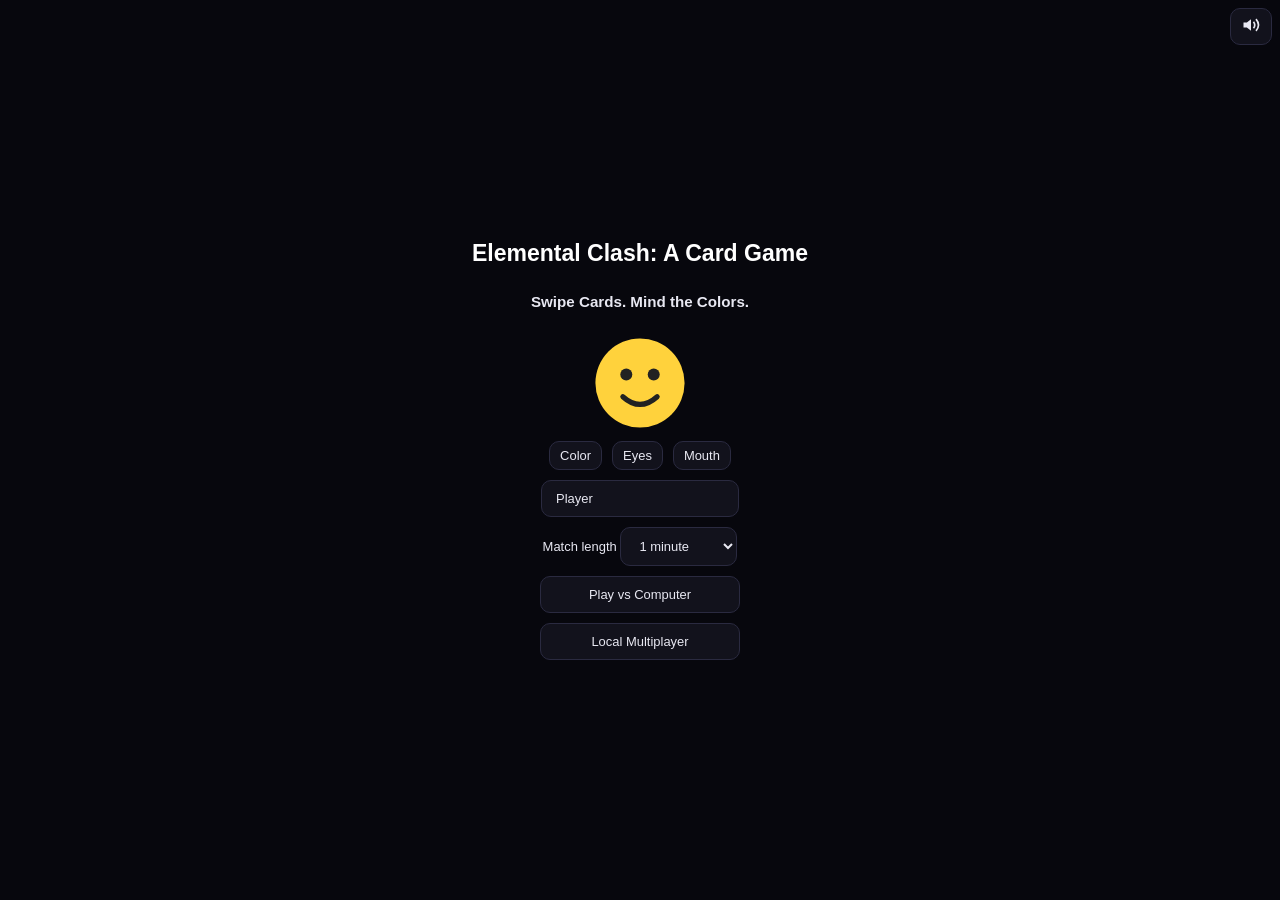
==== index.html @ 26fa92df "Initial Commit  Changes to be committed: 	new file:   FLOWCHART.md 	new file:   README.md 	new file:" ====
<!doctype html>
<html lang="en"><head><meta charset="utf-8">
<meta name="viewport" content="width=device-width,initial-scale=1,viewport-fit=cover">
<title>Elemental Clash</title><link rel="stylesheet" href="style.css"></head>
<body>
<button id="btn_audio" class="small" aria-label="Audio settings">
<svg viewBox="0 0 24 24" width="20" height="20"><path d="M3 9v6h4l5 4V5L7 9z" fill="#e8e8f2"/><path d="M15 8q3 4 0 8M18 5q6 7 0 14" stroke="#e8e8f2" fill="none" stroke-width="2"/></svg></button>
<div id="audio_panel" hidden>
<label>Master <input type="range" id="vol_master" min="0" max="1" step="0.05" value="0.8"></label>
<label>Music <input type="range" id="vol_music" min="0" max="1" step="0.05" value="0.5"></label>
<label>SFX <input type="range" id="vol_sfx" min="0" max="1" step="0.05" value="0.8"></label>
</div>

<main id="menu" class="screen on">
<h1>Elemental Clash: A Card Game</h1>
<h3>Swipe Cards. Mind the Colors.</h3>
<div id="icon_preview" class="face_wrap big_face"></div>
<div class="row">
<button class="small icon_btn" data-part="c">Color</button>
<button class="small icon_btn" data-part="e">Eyes</button>
<button class="small icon_btn" data-part="m">Mouth</button></div>
<input id="player_name" maxlength="12" value="Player" aria-label="Name">
<label>Match length
<select id="duration"><option value="30">30 seconds</option><option value="60" selected>1 minute</option><option value="180">3 minutes</option><option value="300">5 minutes</option></select></label>
<button id="btn_single">Play vs Computer</button>
<button id="btn_multi">Local Multiplayer</button>
</main>

<section id="mp" class="screen">
<h2>Local Multiplayer</h2>
<p>Everyone joins the same hotspot. No internet service is used to connect.</p>
<button id="btn_create_room">Create Room</button>
<button id="btn_join_room">Join Room</button>
<button class="back">Back</button>
</section>

<section id="join" class="screen">
<h2>Join Room</h2>
<p>1. Paste the host code. 2. Send the answer code back to the host.</p>
<textarea id="join_offer" placeholder="Host code"></textarea>
<button id="btn_make_answer">Make Answer Code</button>
<textarea id="join_answer" readonly placeholder="Answer code appears here"></textarea>
<p id="join_status"></p>
<button class="back">Back</button>
</section>

<section id="lobby" class="screen">
<h2>Lobby</h2>
<ul id="lobby_seats"></ul>
<div id="invite_box" hidden>
<button id="btn_invite">Invite Player</button>
<textarea id="invite_offer" readonly placeholder="Send this code to the joiner"></textarea>
<textarea id="invite_answer" placeholder="Paste the joiner answer code"></textarea>
<button id="btn_connect">Connect</button></div>
<p id="lobby_status"></p>
<button id="btn_ready">Ready</button>
<button id="btn_start" hidden>Start</button>
</section>

<section id="game" class="screen">
<div id="timer">0:00</div>
<div id="scores"></div>
<div id="pile_zone"><div id="pile"></div><div id="fx"></div>
<button id="btn_deck" class="card_back">Deck</button></div>
<div id="hand"></div>
</section>

<section id="results" class="screen">
<h2>Final Ranking</h2>
<ol id="rank_list"></ol>
<button id="btn_results_menu">Menu</button>
</section>

<script src="js/config.js"></script>
<script src="js/cards.js"></script>
<script src="js/scoring.js"></script>
<script src="js/icons.js"></script>
<script src="js/game.js"></script>
<script src="js/bots.js"></script>
<script src="js/audio.js"></script>
<script src="js/net.js"></script>
<script src="js/ui.js"></script>
<script src="js/host.js"></script>
<script src="js/client.js"></script>
<script src="js/main.js"></script>
</body></html>
---- style.css ----
:root{
--bg:#07070d;--panel:#12121c;--text_body:#e8e8f2;--text_header:#fff;--card_base:#0c0c14;--line:#2a2a40;--accent:#7df9ff;
--red_a:#ff2a3a;--red_b:#ff9a3c;--green_a:#19e65a;--green_b:#b6ff3c;--blue_a:#2a7bff;--blue_b:#35e0ff;--brown_a:#b5651d;--brown_b:#e8b27a;
--font_title:"Trebuchet MS",Verdana,sans-serif;--font_body:Arial,Helvetica,sans-serif;
--size_title:1.6rem;--size_body:.9rem;--radius:10px;--gap:10px;--card_w:64px;--card_h:92px}
*{box-sizing:border-box}
[hidden]{display:none!important}
html,body{margin:0;height:100%;background:var(--bg);color:var(--text_body);font-family:var(--font_body);font-size:var(--size_body)}
h1,h2,#timer,.num,.float{font-family:var(--font_title);color:var(--text_header)}
h1,h2{font-size:var(--size_title);margin:0}
.screen{display:none;min-height:100%;padding:16px;flex-direction:column;align-items:center;justify-content:center;gap:var(--gap)}
.screen.on{display:flex}
button,input,select,textarea{font:inherit;color:var(--text_body);background:var(--panel);border:1px solid var(--line);border-radius:var(--radius);padding:10px 14px}
button{cursor:pointer;min-width:200px}button:hover{border-color:var(--accent)}button:disabled{opacity:.4}
button.small{min-width:0;padding:6px 10px}
textarea{width:min(92vw,420px);height:90px;resize:none}
.row{display:flex;gap:var(--gap)}
#btn_audio{position:fixed;top:8px;right:8px;z-index:5}
#audio_panel{position:fixed;top:48px;right:8px;z-index:5;background:var(--panel);border:1px solid var(--line);border-radius:var(--radius);padding:var(--gap);display:flex;flex-direction:column;gap:6px}
.face{width:100%;height:100%}.face_wrap{width:40px;height:40px;display:inline-block}.big_face{width:96px;height:96px}
#lobby_seats,#rank_list{list-style:none;padding:0;margin:0;display:flex;flex-direction:column;gap:6px;width:min(92vw,420px)}
#lobby_seats li,#rank_list li{display:flex;align-items:center;gap:var(--gap);background:var(--panel);border-radius:var(--radius);padding:6px 10px}
.tag{margin-left:auto}.empty{opacity:.5}
.e0{--a:var(--red_a);--b:var(--red_b)}.e1{--a:var(--green_a);--b:var(--green_b)}
.e2{--a:var(--blue_a);--b:var(--blue_b)}.e3{--a:var(--brown_a);--b:var(--brown_b)}
.card{position:relative;flex:0 0 var(--card_w);height:var(--card_h);border-radius:var(--radius);background:var(--card_base);border:2px solid var(--a);
box-shadow:0 0 6px var(--a),0 0 14px var(--a),inset 0 0 8px var(--a);display:flex;align-items:center;justify-content:center;overflow:hidden;touch-action:pan-x;user-select:none;cursor:grab}
.card::before{content:"";position:absolute;inset:0;background:linear-gradient(145deg,var(--a),var(--b));opacity:.4}
.num{position:relative;font-size:2rem;font-weight:900;background:linear-gradient(115deg,var(--a),#fff,var(--b),var(--a));background-size:300% 100%;
-webkit-background-clip:text;background-clip:text;color:transparent;-webkit-text-fill-color:transparent;animation:texture 2.4s linear infinite}
@keyframes texture{to{background-position:300% 0}}
.card.big{width:96px;height:138px;flex:none;cursor:default}.big .num{font-size:3rem}
.card.drag{z-index:3;cursor:grabbing}.card.sent{opacity:.4}
.card_back{min-width:0;width:var(--card_w);height:var(--card_h);padding:0;border:2px dashed var(--accent)}
#game{justify-content:space-between;padding:8px}
#timer{font-size:var(--size_title)}
#scores{display:flex;gap:var(--gap);flex-wrap:wrap;justify-content:center}
.score{display:flex;align-items:center;gap:6px;background:var(--panel);border-radius:var(--radius);padding:4px 8px}
.score.me{border:1px solid var(--accent)}.score .face_wrap{width:28px;height:28px}
#pile_zone{position:relative;display:flex;align-items:center;gap:24px;min-height:150px}
#fx{position:absolute;inset:0;pointer-events:none}
.float{position:absolute;left:50%;top:30%;font-size:1.8rem;font-weight:900;color:var(--a);text-shadow:0 0 8px var(--a);animation:rise 1s ease-out forwards}
.dot{position:absolute;left:50%;top:50%;width:6px;height:6px;border-radius:50%;background:var(--b);animation:burst .7s ease-out forwards}
@keyframes rise{to{transform:translateY(-70px);opacity:0}}
@keyframes burst{to{transform:translate(var(--dx),var(--dy));opacity:0}}
#hand{display:flex;gap:6px;width:100%;height:190px;padding-top:90px;overflow-x:auto;overflow-y:hidden;align-items:flex-end;touch-action:pan-x}
.chip{border:1px solid var(--a);color:var(--a);border-radius:var(--radius);padding:2px 6px;margin-left:4px}
@media (prefers-reduced-motion:reduce){.num{animation:none}}
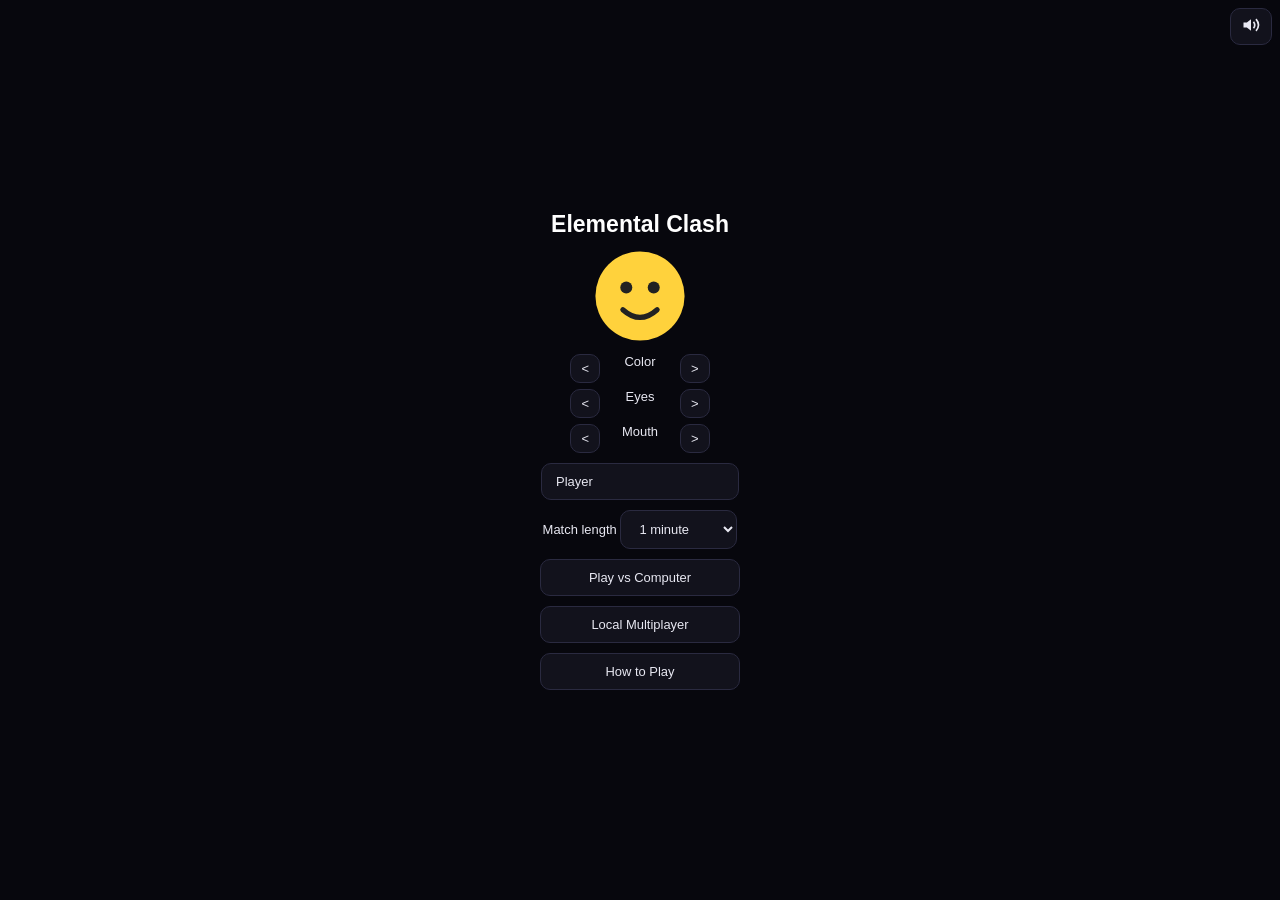
==== commit 427137cb: "Update 0.1.0 -Shortened Keys for Handshake System Protocol. -Added "How to Play". -Updated Hand Deck" ====
--- a/index.html
+++ b/index.html
@@ -3,74 +3,9 @@
 <meta name="viewport" content="width=device-width,initial-scale=1,viewport-fit=cover">
 <title>Elemental Clash</title><link rel="stylesheet" href="style.css"></head>
 <body>
-<button id="btn_audio" class="small" aria-label="Audio settings">
-<svg viewBox="0 0 24 24" width="20" height="20"><path d="M3 9v6h4l5 4V5L7 9z" fill="#e8e8f2"/><path d="M15 8q3 4 0 8M18 5q6 7 0 14" stroke="#e8e8f2" fill="none" stroke-width="2"/></svg></button>
-<div id="audio_panel" hidden>
-<label>Master <input type="range" id="vol_master" min="0" max="1" step="0.05" value="0.8"></label>
-<label>Music <input type="range" id="vol_music" min="0" max="1" step="0.05" value="0.5"></label>
-<label>SFX <input type="range" id="vol_sfx" min="0" max="1" step="0.05" value="0.8"></label>
-</div>
-
-<main id="menu" class="screen on">
-<h1>Elemental Clash: A Card Game</h1>
-<h3>Swipe Cards. Mind the Colors.</h3>
-<div id="icon_preview" class="face_wrap big_face"></div>
-<div class="row">
-<button class="small icon_btn" data-part="c">Color</button>
-<button class="small icon_btn" data-part="e">Eyes</button>
-<button class="small icon_btn" data-part="m">Mouth</button></div>
-<input id="player_name" maxlength="12" value="Player" aria-label="Name">
-<label>Match length
-<select id="duration"><option value="30">30 seconds</option><option value="60" selected>1 minute</option><option value="180">3 minutes</option><option value="300">5 minutes</option></select></label>
-<button id="btn_single">Play vs Computer</button>
-<button id="btn_multi">Local Multiplayer</button>
-</main>
-
-<section id="mp" class="screen">
-<h2>Local Multiplayer</h2>
-<p>Everyone joins the same hotspot. No internet service is used to connect.</p>
-<button id="btn_create_room">Create Room</button>
-<button id="btn_join_room">Join Room</button>
-<button class="back">Back</button>
-</section>
-
-<section id="join" class="screen">
-<h2>Join Room</h2>
-<p>1. Paste the host code. 2. Send the answer code back to the host.</p>
-<textarea id="join_offer" placeholder="Host code"></textarea>
-<button id="btn_make_answer">Make Answer Code</button>
-<textarea id="join_answer" readonly placeholder="Answer code appears here"></textarea>
-<p id="join_status"></p>
-<button class="back">Back</button>
-</section>
-
-<section id="lobby" class="screen">
-<h2>Lobby</h2>
-<ul id="lobby_seats"></ul>
-<div id="invite_box" hidden>
-<button id="btn_invite">Invite Player</button>
-<textarea id="invite_offer" readonly placeholder="Send this code to the joiner"></textarea>
-<textarea id="invite_answer" placeholder="Paste the joiner answer code"></textarea>
-<button id="btn_connect">Connect</button></div>
-<p id="lobby_status"></p>
-<button id="btn_ready">Ready</button>
-<button id="btn_start" hidden>Start</button>
-</section>
-
-<section id="game" class="screen">
-<div id="timer">0:00</div>
-<div id="scores"></div>
-<div id="pile_zone"><div id="pile"></div><div id="fx"></div>
-<button id="btn_deck" class="card_back">Deck</button></div>
-<div id="hand"></div>
-</section>
-
-<section id="results" class="screen">
-<h2>Final Ranking</h2>
-<ol id="rank_list"></ol>
-<button id="btn_results_menu">Menu</button>
-</section>
-
+<!-- Launcher only: every screen lives in screens/*.html and is loaded by js/launcher.js -->
+<div id="app"></div>
+<noscript>This game needs JavaScript.</noscript>
 <script src="js/config.js"></script>
 <script src="js/cards.js"></script>
 <script src="js/scoring.js"></script>
@@ -82,5 +17,7 @@
 <script src="js/ui.js"></script>
 <script src="js/host.js"></script>
 <script src="js/client.js"></script>
+<script src="js/solo.js"></script>
 <script src="js/main.js"></script>
+<script src="js/launcher.js"></script>
 </body></html>
--- a/style.css
+++ b/style.css
@@ -21,8 +21,8 @@
 #lobby_seats,#rank_list{list-style:none;padding:0;margin:0;display:flex;flex-direction:column;gap:6px;width:min(92vw,420px)}
 #lobby_seats li,#rank_list li{display:flex;align-items:center;gap:var(--gap);background:var(--panel);border-radius:var(--radius);padding:6px 10px}
 .tag{margin-left:auto}.empty{opacity:.5}
-.e0{--a:var(--red_a);--b:var(--red_b)}.e1{--a:var(--green_a);--b:var(--green_b)}
-.e2{--a:var(--blue_a);--b:var(--blue_b)}.e3{--a:var(--brown_a);--b:var(--brown_b)}
+.e0{--a:var(--el0_a,var(--red_a));--b:var(--el0_b,var(--red_b))}.e1{--a:var(--el1_a,var(--green_a));--b:var(--el1_b,var(--green_b))}
+.e2{--a:var(--el2_a,var(--blue_a));--b:var(--el2_b,var(--blue_b))}.e3{--a:var(--el3_a,var(--brown_a));--b:var(--el3_b,var(--brown_b))}
 .card{position:relative;flex:0 0 var(--card_w);height:var(--card_h);border-radius:var(--radius);background:var(--card_base);border:2px solid var(--a);
 box-shadow:0 0 6px var(--a),0 0 14px var(--a),inset 0 0 8px var(--a);display:flex;align-items:center;justify-content:center;overflow:hidden;touch-action:pan-x;user-select:none;cursor:grab}
 .card::before{content:"";position:absolute;inset:0;background:linear-gradient(145deg,var(--a),var(--b));opacity:.4}
@@ -46,3 +46,84 @@
 #hand{display:flex;gap:6px;width:100%;height:190px;padding-top:90px;overflow-x:auto;overflow-y:hidden;align-items:flex-end;touch-action:pan-x}
 .chip{border:1px solid var(--a);color:var(--a);border-radius:var(--radius);padding:2px 6px;margin-left:4px}
 @media (prefers-reduced-motion:reduce){.num{animation:none}}
+button{touch-action:manipulation}
+h3{font-family:var(--font_title);color:var(--text_header);margin:0}
+.screen{position:relative;z-index:1}
+#env{position:fixed;inset:0;z-index:0;pointer-events:none}
+.env_layer{position:absolute;inset:0;opacity:0;transition:opacity 1.2s ease;background:radial-gradient(circle at 50% 38%,var(--b),transparent 60%);box-shadow:inset 0 0 140px 8px var(--a)}
+.env_layer.on{opacity:.38}
+#fx{position:fixed;inset:0;z-index:4;pointer-events:none}
+.float{position:absolute;transform:translate(-50%,-50%);animation:rise 1s ease-out forwards}
+@keyframes rise{to{transform:translate(calc(-50% + var(--rx)),calc(-50% + var(--ry)));opacity:0}}
+@keyframes burst{to{transform:translate(var(--dx),var(--dy));opacity:0}}
+.card.locked{opacity:.4}
+.card.shake{animation:shake .25s}
+@keyframes shake{25%{transform:translateX(-5px)}75%{transform:translateX(5px)}}
+.card.mini{flex:none;width:44px;height:64px;cursor:default}.mini .num{font-size:1.4rem}
+.card_back{font-size:.75rem;padding:2px;position:relative;overflow:hidden}
+.icon_rows{display:flex;flex-direction:column;gap:6px}.icon_rows span{width:60px;text-align:center}
+#lobby_seats li button{margin-left:auto}#lobby_seats .tag+button{margin-left:6px}
+#guide_body{width:min(94vw,460px);display:flex;flex-direction:column;gap:var(--gap)}
+.guide_svg{width:100%;max-width:320px;align-self:center;display:block;margin:0 auto}
+.example{display:flex;align-items:center;gap:var(--gap);flex-wrap:wrap;margin-bottom:6px}
+.guide_examples{display:flex;flex-direction:column}
+.g_card{fill:var(--card_base);stroke:var(--accent);stroke-width:2}
+.g_deck{fill:none;stroke:var(--accent);stroke-width:2;stroke-dasharray:5 4}
+.g_line{stroke:var(--text_body);stroke-width:2;fill:none}
+.g_head{fill:var(--text_body)}
+.g_node{fill:var(--card_base);stroke:var(--a);stroke-width:3}
+.g_label{fill:var(--text_body);font-family:var(--font_body);font-size:11px}
+#countdown{position:fixed;inset:0;z-index:6;display:flex;align-items:center;justify-content:center;pointer-events:none}
+#countdown_text{font-family:var(--font_title);font-size:5.5rem;font-weight:900;color:var(--text_header);text-shadow:0 0 12px var(--accent),0 0 32px var(--accent);animation:pop .6s ease-out}
+#countdown_text.go{color:var(--green_b);text-shadow:0 0 12px var(--green_a),0 0 32px var(--green_a)}
+@keyframes pop{from{transform:scale(2.2);opacity:0}to{transform:scale(1);opacity:1}}
+#hand.frozen{pointer-events:none;opacity:.6}
+#notice{position:fixed;top:12px;left:50%;transform:translateX(-50%);z-index:8;background:var(--panel);border:1px solid var(--accent);border-radius:var(--radius);padding:10px 16px}
+.modal{position:fixed;inset:0;z-index:9;background:rgba(0,0,0,.6);display:flex;align-items:center;justify-content:center}
+.modal_card{background:var(--panel);border:1px solid var(--line);border-radius:var(--radius);padding:20px;display:flex;flex-direction:column;gap:var(--gap);align-items:center;max-width:90vw}
+#deck_fill{position:absolute;inset:0;background:var(--accent);opacity:.75;transform:scaleY(0);transform-origin:bottom}
+.card_back.cooldown #deck_fill{animation:drain linear forwards}
+@keyframes drain{from{transform:scaleY(1)}to{transform:scaleY(0)}}
+#deck_label{position:relative}
+.score{position:relative;transition:box-shadow .6s}
+.score.lit{box-shadow:0 0 8px var(--a),0 0 20px var(--a);border:1px solid var(--a)}
+.weak_line{color:var(--a);margin:2px 0}
+:root{--good:#6dff8c;--bad:#ff6b6b}
+#app{height:100%}
+.float{white-space:pre;text-align:center;font-size:1.2rem;line-height:1.1}
+.float.stack{font-size:1.35rem}
+#btn_pause{position:fixed;top:8px;left:8px;z-index:5}
+#guide_body{display:grid;grid-template-columns:repeat(auto-fit,minmax(210px,1fr));width:min(96vw,560px)}
+.draw_tile{background:var(--panel);border-radius:var(--radius);padding:var(--gap);display:flex;flex-direction:column;align-items:center;gap:6px}
+.guide_wide{grid-column:1/-1}
+.chip_row{display:flex;gap:6px;flex-wrap:wrap;justify-content:center}
+.chip_plain{--a:var(--accent)}
+.guide_symbol{width:48px;height:36px}
+.g_up{stroke:var(--good)}.g_down{stroke:var(--bad)}.g_star{fill:var(--accent)}.g_lock{fill:var(--bad)}
+:root{--card_w:min(84px,18vw);--card_h:calc(var(--card_w)*1.42);--peek:calc(var(--card_h)*.36);--pile_w:min(110px,27vw);--pile_h:calc(var(--pile_w)*1.44);--gold_a:#ffb800;--gold_b:#ffe27a}
+.num{font-size:calc(var(--card_w)*.5)}
+.card{touch-action:none}
+.card.big{width:var(--pile_w);height:var(--pile_h)}
+.big .num{font-size:calc(var(--pile_w)*.5)}
+#pile_zone{min-height:calc(var(--pile_h) + 12px)}
+#hand{display:block;width:100%;height:auto;padding-top:0;overflow:visible;touch-action:none}
+#hand_front,#hand_back{display:flex;justify-content:center;gap:3px;position:relative}
+#hand_front{z-index:2}
+#hand_back{z-index:1;margin-bottom:calc(var(--peek) - var(--card_h))}
+#hand_back:empty{margin-bottom:0}
+#hand_back .card{align-items:flex-start;padding-top:calc(var(--peek)*.06)}
+#hand_back .num{font-size:calc(var(--peek)*.7)}
+.card.moved{animation:swapin .28s ease-out}
+@keyframes swapin{from{opacity:.4;transform:translateY(24px)}to{opacity:1;transform:none}}
+.dot.gold{background:var(--gold_b);box-shadow:0 0 6px var(--gold_a)}
+.float.stack{color:var(--gold_b);text-shadow:0 0 8px var(--gold_a),0 0 18px var(--gold_a)}
+#mini_cycle{opacity:.5;pointer-events:none;line-height:0}
+.mini_cycle_svg{width:76px;height:auto;display:block;margin:2px auto 0}
+#hand_back .card{box-shadow:0 0 3px var(--a)}
+#hand_back .card::after{content:"";position:absolute;inset:0;background:rgba(8,8,16,.34);pointer-events:none}
+#solo_seats,#bot_picker_list{list-style:none;padding:0;margin:0;display:flex;flex-direction:column;gap:6px;width:min(92vw,420px)}
+#solo_seats li,#bot_picker_list li{display:flex;align-items:center;gap:var(--gap);background:var(--panel);border-radius:var(--radius);padding:6px 10px}
+#solo_seats li button{margin-left:6px}
+#bot_picker_list{max-height:50vh;overflow-y:auto}
+#bot_picker_list li{cursor:pointer}#bot_picker_list li.taken{opacity:.4;cursor:default}
+.grow{flex:1}
